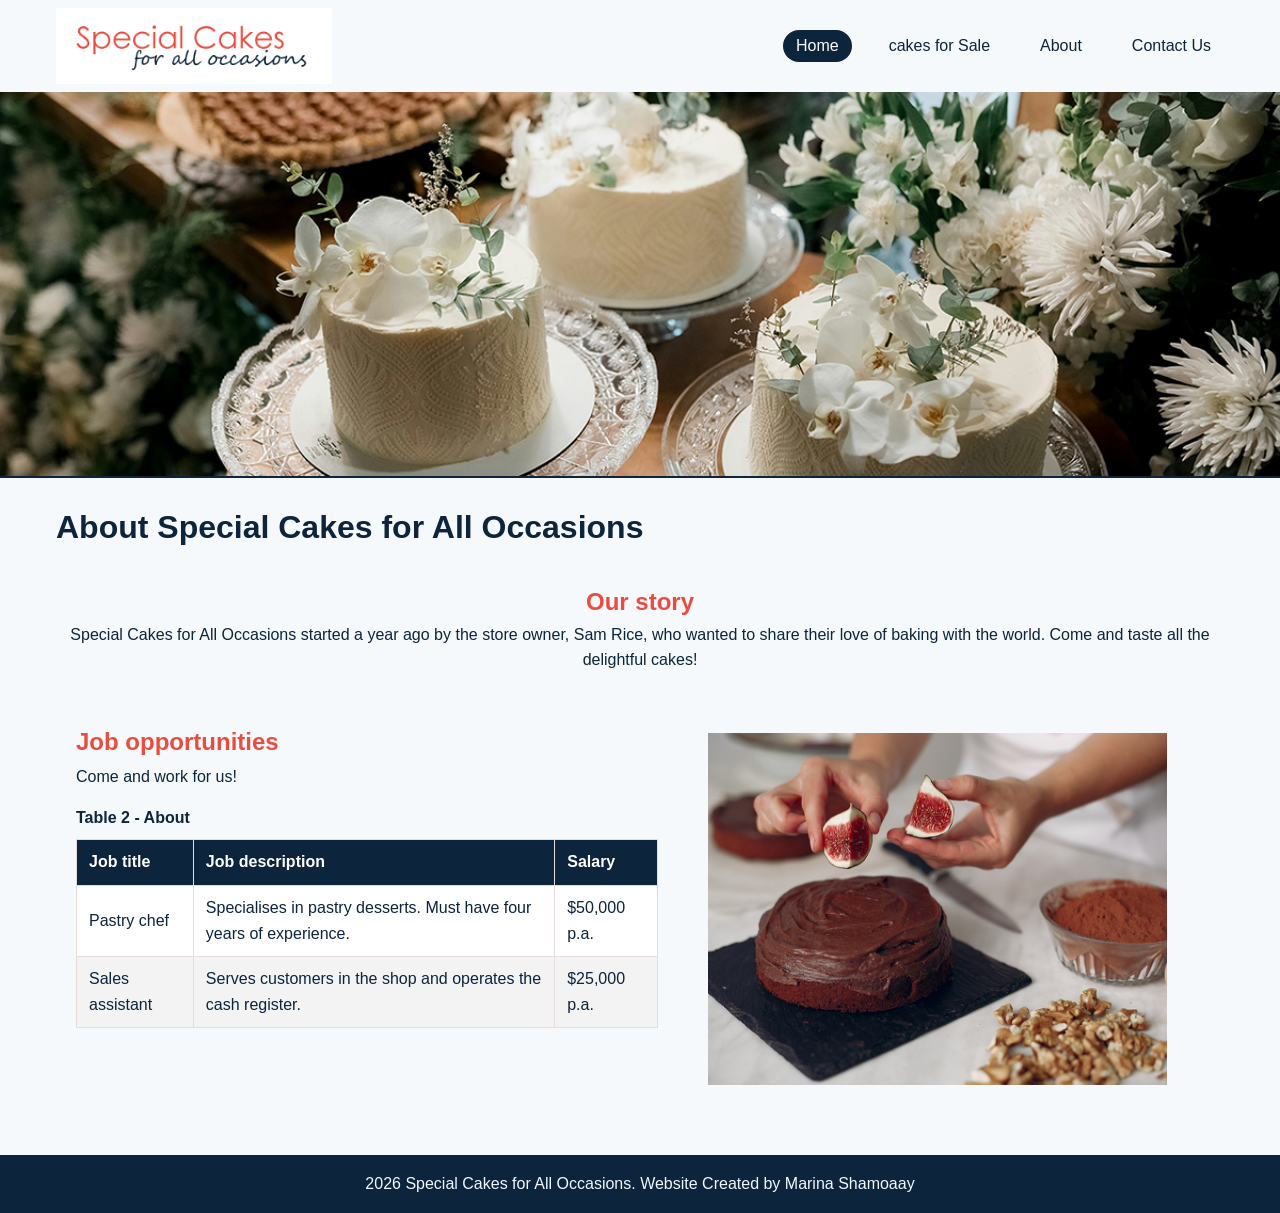
==== about.html @ 1c19cf5b "Add files via upload" ====
<!DOCTYPE html>
<html lang="en">
<head>
    <meta charset="UTF-8">
    <meta name="viewport" content="width=device-width, initial-scale=1.0">
    <title>Special Cakes for All Occasions - Home</title>
    <link rel="stylesheet" href="CSS/styles.css"/>
</head>
<body>
    <header>
        <div class="top-bar">
          <a href="index.html" class="logo-area">
             <img src="images/logo.png" alt="Special Cakes for All Occasions logo" />
          </a>
          <nav>
            <ul class="nav-links">
                <li><a href="index.html" class="active">Home</a></li>
                <li><a href="cakes.html">cakes for Sale</a></li>
                <li><a href="about.html">About</a></li>
                <li><a href="contact.html">Contact Us</a></li>
            </ul>
          </nav>
        </div>
        <div class="banner-wrapper">
            <img src="images/banner_about_1200x360x.jpg" alt=" Selection of delicious cake and desserts on disply" /> 
        </div>
    </header>
    <main>
        <h1>About Special Cakes for All Occasions</h1>

        <section class="title-about">
            <h2 id="about-story-heading">Our story</h2>
            <p>
                Special Cakes for All Occasions started a year ago by the store owner, Sam Rice, who wanted to share their love of baking with the world. Come and taste all the delightful cakes!
            </p>
        </section>

       <div class="content-grid">

        <section class="section-area">
            <h2 id="jobs-heading">Job opportunities</h2>
            <p>Come and work for us!</p>

            <table>
                <caption>
                    Table 2 - About
                </caption>
                <thead>
                    <tr>
                        <th scope="col">Job title</th>
                        <th scope="col">Job description</th>
                        <th scope="col">Salary</th>
                    </tr>
                </thead>
                <tbody>
                    <tr>
                        <td>Pastry chef</td>
                        <td>Specialises in pastry desserts. Must have four years of experience.</td>
                        <td>$50,000 p.a.</td> 
                    </tr>
                    <tr>
                        <td>Sales assistant</td>
                        <td>Serves customers in the shop and operates the cash register.</td>
                        <td>$25,000 p.a.</td>
                    </tr>
                </tbody>
            </table>
        </section>
        <section>
            <img src="images/about-us_975x750px.jpg" alt="about" width="975px"/>
        </section>
       </div>

      
    </main>
    <footer>
        <p> 2026 Special Cakes for All Occasions. Website Created by Marina Shamoaay </p>
    </footer>


</body>
</html>
---- CSS/styles.css ----
/* Base layout */
*{
    margin: 0;
    padding: 0;
    box-sizing: border-box;
}

body {
    margin: 0;
    font-family: Arial, Helvetica, sans-serif;
    line-height: 1.6;
    background-color: rgb(246, 249, 251);
    color:#0C243C ;
}

img {
    max-width: 100%;
    height: auto;
    display: block;
}

a {
    color: #0C243C;
    text-decoration: none;
}

a:hover,
a:focus {
    text-decoration: underline;
}
    
header {
    background-color: rgb(246, 249, 251);
    border-bottom: 2px solid #0C243C;
}

.banner-wrapper img {
    width: 100%;
    height: auto;
}

.top-bar {
    display: flex;
    align-items: center;
    list-style: none;
    justify-content: space-between;
    max-width: 1200px;
    margin: 0 auto;
    padding: 0.5rem 1rem;
}

.logo-area {
    display: flex;
    align-items: center;
    gap: 0.75rem;
    background-color: #ffffff;
    padding: 0.5rem 0.75rem;
}

.logo-area img {
    height: 60px;
    width: auto;
}

.site-title {
    font-size: 1.2rem;
    font-weight: bold;
    font-style: italic;
    color: #0C243C;
}

nav {
    margin-left: auto;
}

.nav-links {
    list-style: none;
    display: flex;
    flex-wrap: wrap;
    gap: 1.5rem;
    padding: 0;
    margin: 0;
}
   
.nav-links a {
    padding: 0.4rem 0.75rem;
    border-radius: 999px;
    border: 1px solid transparent;
}

.nav-links a:hover,
.nav-links a:focus {
    border-color:#E94D40 ;
    background-color: #E94D40;
    color: #ffffff;
}

.nav-links .active {
    background-color: #0C243C;
    color: #ffffff;
}

main {
    max-width: 1200px;
    margin: 1.5rem auto 2.5rem;
    padding: 0 1rem;
}

h1 {
    color: #0C243C;
    margin-top: 0;
}
    
h2,
h3 {
    color: #E94D40;
}

footer {
    background-color: #0C243C;
    color: aliceblue;
    padding: 1rem;
    text-align: center;
    font-size: 0.9;
}

.content-grid {
    display: flex;
    align-items: flex-start;
}

.content-grid img {
    max-width: 95%;
    height: auto;
    display: block;
}


.content-grid p {
    margin: 0.15rem 0;
}

.grid-area {
    padding: 80px;
}

.hours-list {
    list-style: none;
    padding-left: 0;
}

.hours-list li {
    margin-bottom: 0.15rem;
}
.title-about {
    text-align: center;
    margin-top: 30px;
    margin-bottom: 30px;
}

.section-area {
    padding: 20px;
}

table {
    width: 100%;
    border-collapse: collapse;
    margin: 1rem 0;
    background-color: #ffffff;
}

caption {
    text-align: left;
    font-weight: bold;
    margin-bottom: 0.5rem;
    color: #0C243C;
}

th,
td {
    border: 1px solid #e7dcdc;
    padding: 0.6rem 0.75rem;
    text-align: left;
}

thead {
    background-color: #0C243C;
    color: #ffffff;
}

tbody tr:nth-child(even) {
    background-color: #f3f3f3;
}

form {
    background-color: #ffffff;
    padding: 1rem;
    border-radius: 0.5rem;
    box-shadow: 0 2px 6px rgba(0, 0, 0, 0.06);
    width: 550px;
}

form fieldset {
    border: none;
    padding: 0;
    margin: 0 0 1rem;
}

form legend {
    font-weight: bold;
    margin-bottom: 0.5rem;
    color: #0C243C;
}

label {
    display: block;
    margin-bottom: 0.25rem;
    font-weight: 600;
}

input[type="text"],
input[type="email"],
input[type="tel"],
input[type="date"],
select,
textarea {
    width: 100%;
    padding: 0.5rem 0.6rem;
    border-radius: 0.25rem;
    border: 1px solid #ccc;
    font-family: inherit;
    font-size: 1rem;
}

textarea {
    min-height: 120px;
    resize: vertical;
}

input[type="submit"],
button[type="submit"] {
    display: inline-block;
    padding: 0.6rem 1.2rem;
    border-radius: 999px;
    border: none;
    background-color: #E94D40;
    color: #0C243C;
    font-weight: bold;
    cursor: pointer;
    margin-top: 0.5rem;
}

input[type="submit"]:hover,
input[type="submit"]:focus,
button[type="submit"]:hover,
button[type="submit"]:focus {
    background-color: #b32114;
}

.form-inf {
    display: flex;

}

.form-inf img {
    width: 700px;
    height: auto;
    padding: 30px;
}
.content-grid {
    display: flex;
}

.content-grid img {
    width: 700px;
    height: auto;
    padding: 30px;
}

.card-grid {
    display: grid;
    grid-template-columns: repeat(auto-fit, minmax(180px, 1fr));
    gap: 1.5rem;
}

.product-card {
    background-color: #ffffff;
    border-radius: 0.5rem;
    box-shadow: 0 2px 6px rgba(0, 0, 0, 0.08);
    padding: 0.75rem;
}

.product-card h3 {
    margin-top: 0.75rem;
    margin-bottom: 0.25rem;
}

.product-card p {
    margin: 0;
}
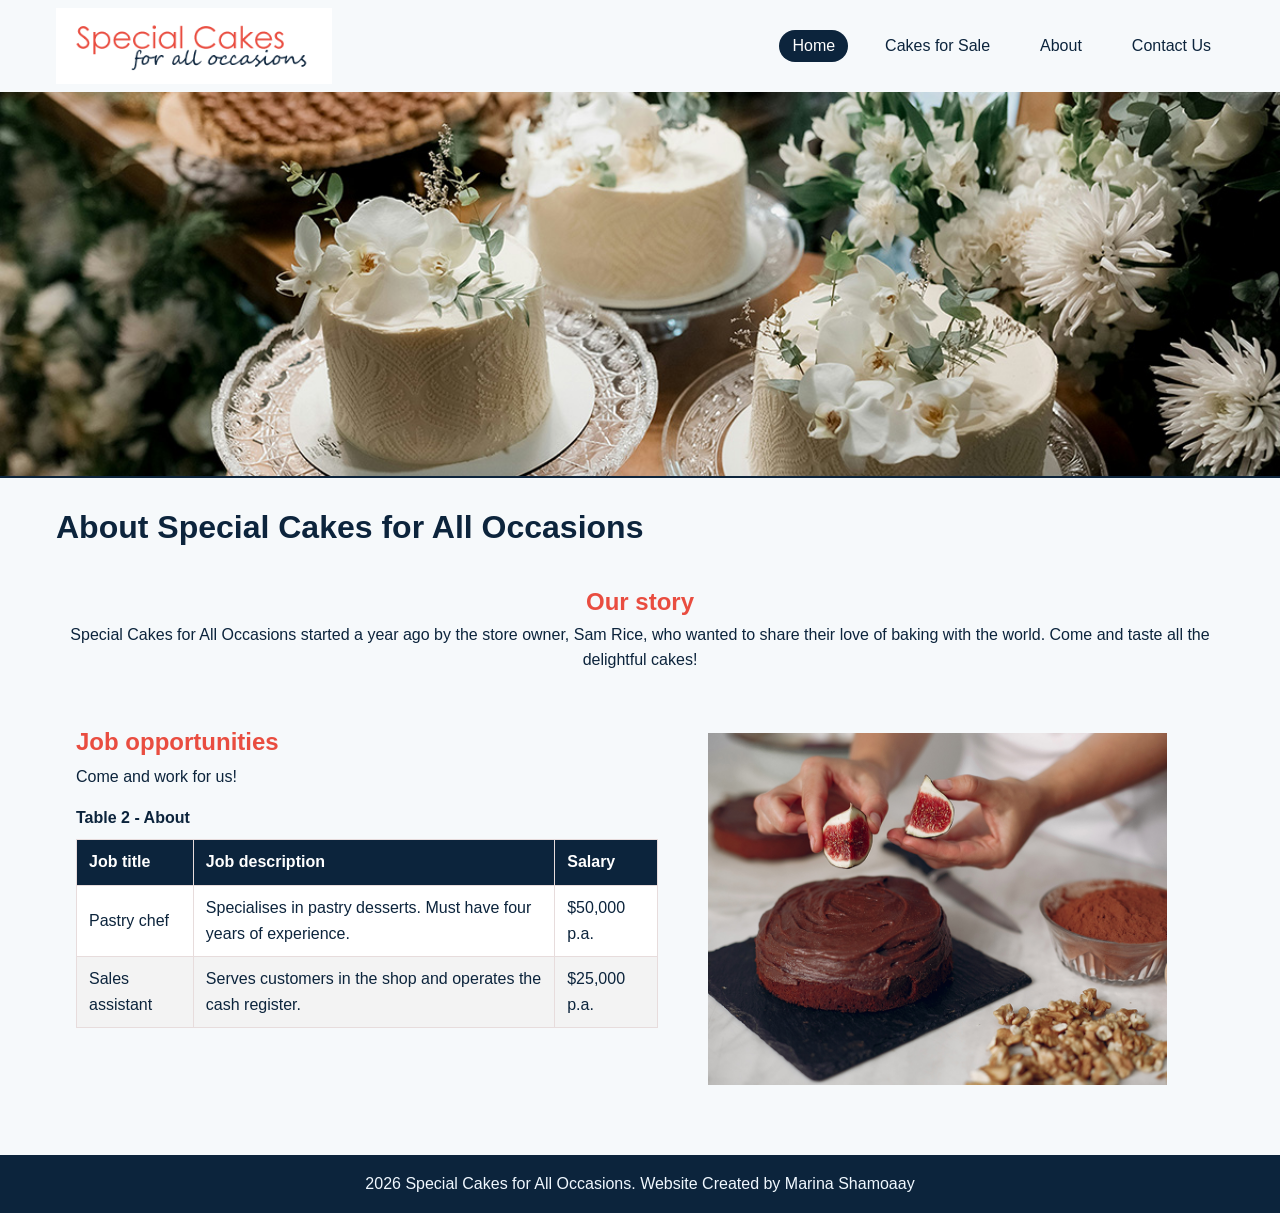
==== commit 34a683e7: "Add files via upload" ====
--- a/about.html
+++ b/about.html
@@ -15,7 +15,7 @@
           <nav>
             <ul class="nav-links">
                 <li><a href="index.html" class="active">Home</a></li>
-                <li><a href="cakes.html">cakes for Sale</a></li>
+                <li><a href="cakes.html">Cakes for Sale</a></li>
                 <li><a href="about.html">About</a></li>
                 <li><a href="contact.html">Contact Us</a></li>
             </ul>
